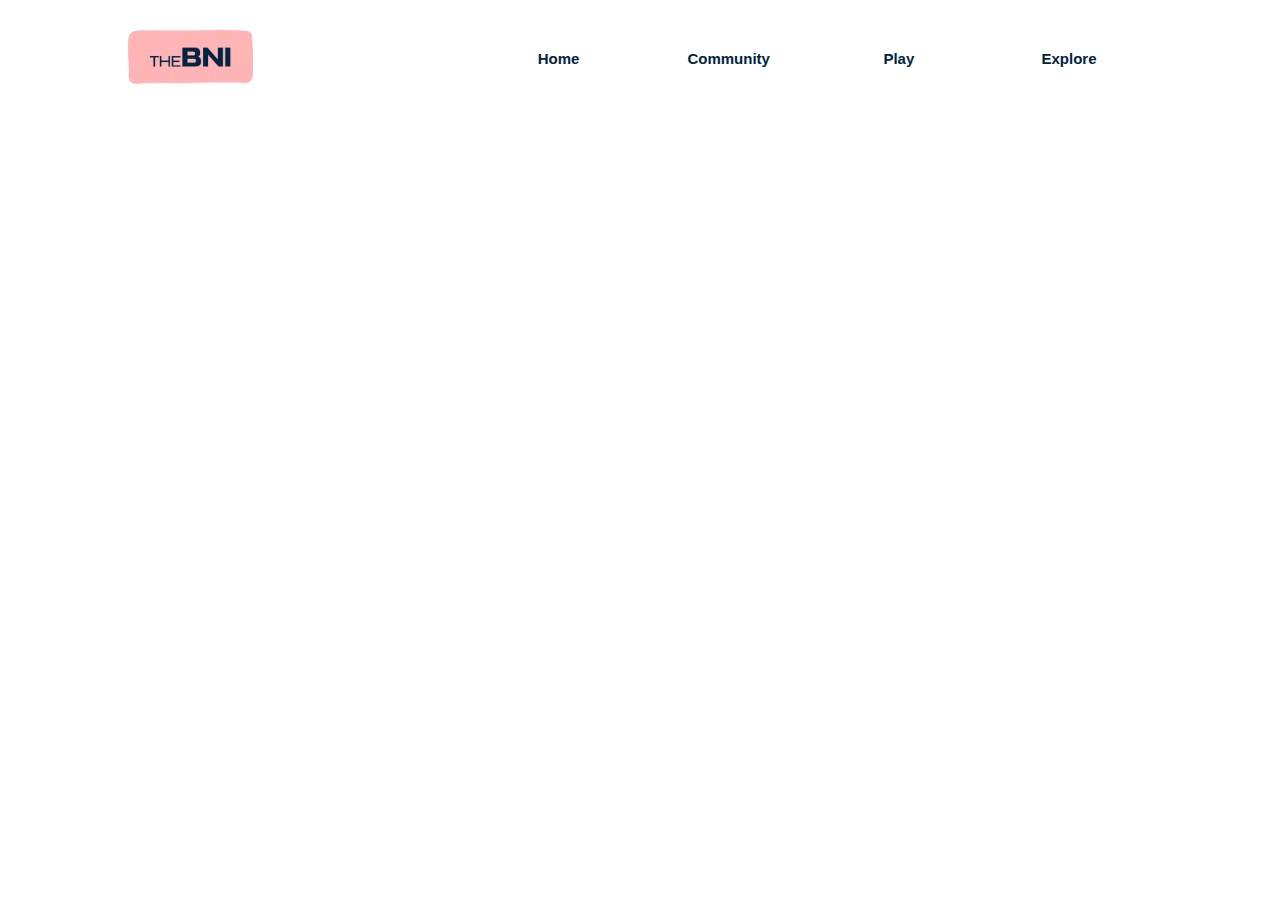
==== play.html @ 2c8feb26 "Create homepage and play page" ====
<!DOCTYPE html>
<html lang="en">
    <head>
        <meta charset="UTF-8">
        <title>The BNI-Shuffle</title>
        <script src="main.js" defer></script>
        <link rel='stylesheet' href='styles.css'/>
    </head>
    <body>
        <div id="nav-bar">
            <div id="logo-container">
                <img id="logo" src="./images/THE.jpg" alt="TheBNI logo"/>
            </div>
            <div class="nav-container">
                <ul id='nav-list'> 
                    <li class="nav"><a href='/index.html'>Home</a></li>
                    <li class="nav"><a href='/l1'>Community</a></li>
                    <li class="nav"><a href='/play.html'>Play</a></li>
                    <li class="nav"><a href='/l3'>Explore</a></li>
                </ul>
            </div>
        </div>
        <div class="game-container"></div>
    </body>
</html>
---- styles.css ----
/* #00A896  #FF6B6B #002442 */ 

body {
    font-size: 15px;
    font-family:'Lucida Sans', 'Lucida Sans Regular', 'Lucida Grande', 'Lucida Sans Unicode', Geneva, Verdana, sans-serif;
    color: #002442;
    text-align: center;
}

#nav-bar {
    display: flex;
    flex-direction: row;
    justify-content: space-between;
    height: 50px;
    align-items: center;
    padding: 25px 120px 0 120px;
}

#logo {
    width: 125px;
}

#nav-container {
    display: flex;
    justify-content: space-between;
}

button, .nav {
    font-size: 15px;
    font-weight: bold;
    cursor: pointer;
    border: none;
    padding: 8px;
    width: 150px;
    height: auto;
    transition: 0.3s;   
}

button:hover, input[type=submit]:hover, .nav:hover {
    transform: scale(1.1);
    opacity: 0.8;
}

.nav {
    display: inline-block;
    list-style: none; 
    text-decoration:none;   
}

a:link, a:visited, a:active {
    text-decoration: none;
    color: #002442;
}

#container-one {
    display: flex;   
}

/*add java*/
.sticky {
  position: fixed;
  top: 0;
  width: 100%;
}

h1 {
    font-size: 50px;
}

.header {
    display:flex;
    flex-direction: column;
    /*border: black solid 2px;*/
    min-height: 350px; 
    justify-content: center;     
}

#header-text {
    width:100%;
}


#intro-text {
    text-align: start;
    flex-wrap: wrap;
    margin: 30px 30px 50px;
    margin-right:120px;
}


#intro-img {
    height: 300px; 
    margin:50px 90px 50px 120px;
        
}

#container-two, #container-five {
    background-color: #FF6B6B;
    text-align: center;
    color: white;
    padding: 50px 120px 50px 120px;
    margin-bottom: 50px;
}

.main-button, input[type=submit] {
    background-color: #002442;
    color: white;
    border-radius: 4px;
    
}

input[type=text], input[type=submit] {
    padding: 8px;
    font-weight: bold ;
}

input[type=text] {
    width: 390px;
}

#container-three {
    display: flex;
    justify-content: space-around;
    padding: 0px 90px;
    margin-bottom: 50px;
    

}

.blog-item {
    padding: 0 60px;
    /*border: black solid 2px;*/
    width: 300px;
    transition: 0.3s;
    cursor: pointer;
}

.blog-item:hover {
    opacity: 0.8;
    transform: scale(1.05);
}


.blog-image {
    width: 250px;
    height:auto;
}

#container-four {
    display: flex;
    justify-content: space-around;
    padding: 50px 90px;
    background-color: #00A896;
}

.page {
    display: flex;
    flex-direction: column;
    align-items: center;
    justify-content:space-between;
    padding: 50px 0 50px;
    background-color: white;
    width:300px;
    height:250px;  
}

.page-image {
    width:200px;
    height: auto;
}

#container-five {
    display: flex;
    margin-top: 50px;
    text-align: left;
    height: 200px;
    justify-content: space-evenly; 
      
}

.socials-image {
    width: 40px;
    margin: 10px;
}

.subscribe {
    padding: 10px 0 
}
.socials {
    padding: 55px;
}
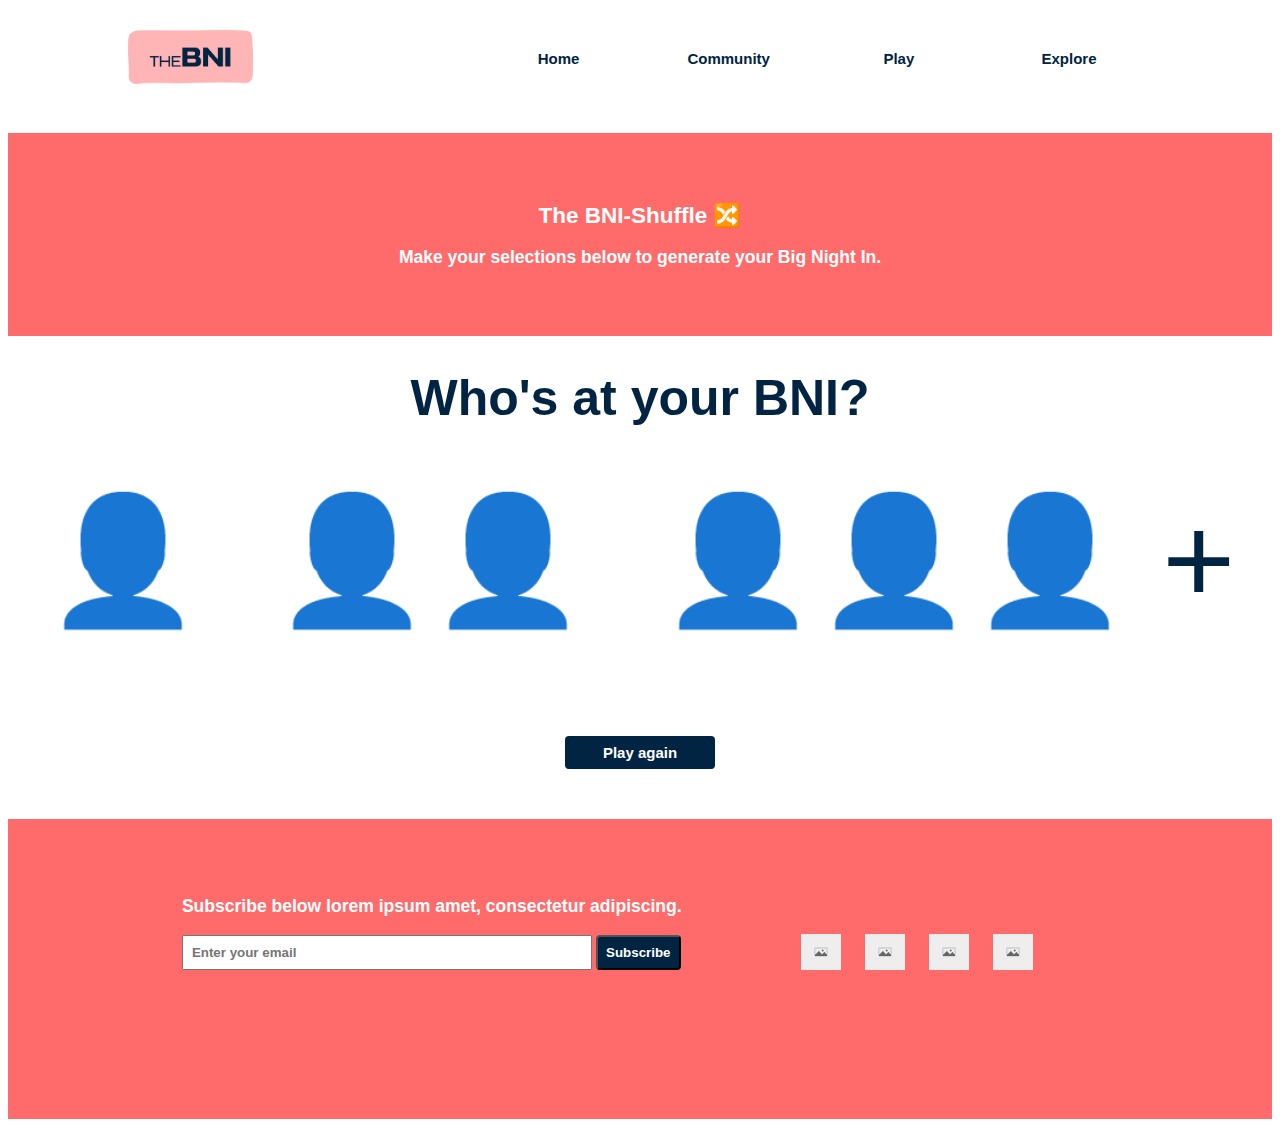
==== commit 45234005: "Add javascript for game and subsribe" ====
--- a/play.html
+++ b/play.html
@@ -20,6 +20,31 @@
                 </ul>
             </div>
         </div>
-        <div class="game-container"></div>
+        <div class="container-two">
+            <h2>The BNI-Shuffle 🔀</h2>
+            <h3>Make your selections below to generate your Big Night In.</h3>
+        </div>
+        
+        <div id="game-container"></div>
+        <div id="restart-container">
+            <button class="main-button" id="restart">Play again</button>
+        </div>
+        <div id="container-five">
+            <div class="subscribe">
+                <h3>Subscribe below lorem ipsum amet, consectetur adipiscing.</h3>
+                <form name="subscribeform" action="#" method="GET" onsubmit="return formSubmission()">
+                    <div class="input-box">
+                      <input type="text" name="input-box" value="" placeholder="Enter your email" required />
+                      <input type="submit" name="submit" value="Subscribe"/>
+                    </div>
+                  </form>
+            </div>
+            <div class="socials">
+                <img class="socials-image" src="./images/blank.jpg" alt="placeholder"/>
+                <img class="socials-image" src="./images/blank.jpg" alt="placeholder"/>
+                <img class="socials-image" src="./images/blank.jpg" alt="placeholder"/>
+                <img class="socials-image" src="./images/blank.jpg" alt="placeholder"/>
+            </div>
+        </div>
     </body>
 </html>--- a/styles.css
+++ b/styles.css
@@ -1,5 +1,3 @@
-/* #00A896  #FF6B6B #002442 */ 
-
 body {
     font-size: 15px;
     font-family:'Lucida Sans', 'Lucida Sans Regular', 'Lucida Grande', 'Lucida Sans Unicode', Geneva, Verdana, sans-serif;
@@ -14,6 +12,7 @@
     height: 50px;
     align-items: center;
     padding: 25px 120px 0 120px;
+    margin-bottom: 50px;
 }
 
 #logo {
@@ -36,7 +35,7 @@
     transition: 0.3s;   
 }
 
-button:hover, input[type=submit]:hover, .nav:hover {
+button:hover, input[type=submit]:hover, .nav:hover, .option:hover {
     transform: scale(1.1);
     opacity: 0.8;
 }
@@ -56,13 +55,6 @@
     display: flex;   
 }
 
-/*add java*/
-.sticky {
-  position: fixed;
-  top: 0;
-  width: 100%;
-}
-
 h1 {
     font-size: 50px;
 }
@@ -70,7 +62,6 @@
 .header {
     display:flex;
     flex-direction: column;
-    /*border: black solid 2px;*/
     min-height: 350px; 
     justify-content: center;     
 }
@@ -83,23 +74,22 @@
 #intro-text {
     text-align: start;
     flex-wrap: wrap;
-    margin: 30px 30px 50px;
+    margin: 0 30px 50px;
     margin-right:120px;
 }
 
 
 #intro-img {
     height: 300px; 
-    margin:50px 90px 50px 120px;
+    margin:0 90px 50px 120px;
         
 }
 
-#container-two, #container-five {
+.container-two, #container-five {
     background-color: #FF6B6B;
     text-align: center;
     color: white;
     padding: 50px 120px 50px 120px;
-    margin-bottom: 50px;
 }
 
 .main-button, input[type=submit] {
@@ -123,13 +113,11 @@
     justify-content: space-around;
     padding: 0px 90px;
     margin-bottom: 50px;
-    
-
+    margin-top:50px;
 }
 
 .blog-item {
     padding: 0 60px;
-    /*border: black solid 2px;*/
     width: 300px;
     transition: 0.3s;
     cursor: pointer;
@@ -139,7 +127,6 @@
     opacity: 0.8;
     transform: scale(1.05);
 }
-
 
 .blog-image {
     width: 250px;
@@ -191,4 +178,56 @@
 }
 
 
-   +/*java css*/
+#game-container {
+    width: 100%;
+    height: 400px;
+    display:flex;
+    flex-direction: column;
+    align-items: center;
+    justify-content: center;
+    
+}  
+
+.questionBox {
+    height:100px;
+    width:100%;
+}
+
+.questions {
+    text-align:center;
+}
+
+.optionsContainer {
+    display: flex;
+    width: 100%;
+    height:300px;
+    justify-content: space-around;
+    align-content: center;
+
+}
+
+.option {
+    display: flex;
+    height: 250px;
+    flex-wrap: wrap;
+    font-size: 125px;
+    justify-content: space-around;
+    align-content: center;
+    cursor: pointer;
+}
+
+.result {
+    font-size: 60px;
+    align-self: center;
+    width: 100%;
+    color:#002442; 
+    font-weight: 500;
+    font-style: italic;
+}
+
+
+
+.hidden {
+    display: none;
+}